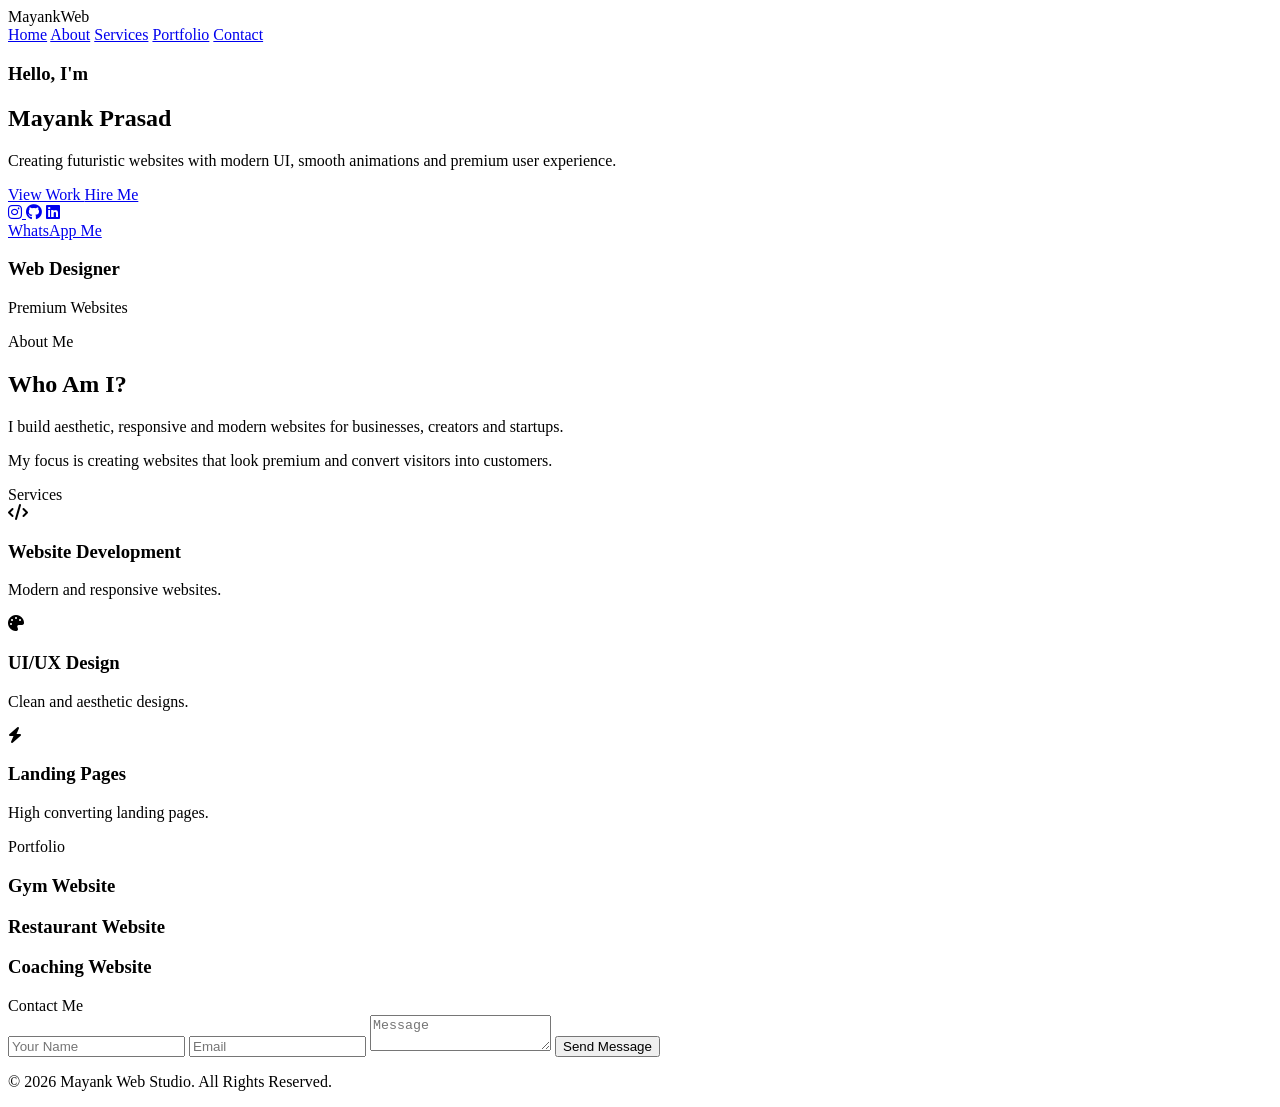
==== index.html @ c58aec5a "index.html" ====
<!DOCTYPE html>
<html lang="en">
<head>
    <meta charset="UTF-8">
    <meta name="viewport" content="width=device-width, initial-scale=1.0">
    <title>Mayank Web Studio</title>

    <link rel="stylesheet" href="style.css">

    <link href="https://fonts.googleapis.com/css2?family=Poppins:wght@300;400;500;600;700;800&display=swap" rel="stylesheet">

    <link rel="stylesheet"
    href="https://cdnjs.cloudflare.com/ajax/libs/font-awesome/6.5.2/css/all.min.css">
</head>

<body>

<div class="cursor"></div>

<div class="bg-animation"></div>

<header>

    <div class="logo">
        Mayank<span>Web</span>
    </div>

    <nav>
        <a href="#home">Home</a>
        <a href="#about">About</a>
        <a href="#services">Services</a>
        <a href="#portfolio">Portfolio</a>
        <a href="#contact">Contact</a>
    </nav>

</header>

<section class="hero" id="home">

    <div class="hero-content">

        <h3>Hello, I'm</h3>

        <h1>Mayank Prasad</h1>

        <h2>
            <span id="typing"></span>
        </h2>

        <p>
            Creating futuristic websites with modern UI,
            smooth animations and premium user experience.
        </p>

        <div class="hero-buttons">

            <a href="#portfolio" class="btn">
                View Work
            </a>

            <a href="#contact" class="btn-outline">
                Hire Me
            </a>

        </div>

        <div class="socials">

            <a href="https://instagram.com/_.mayank.___>09" target="_blank">
   <i class="fab fa-instagram"></i>
</a>

            <a href="#"><i class="fab fa-github"></i></a>

            <a href="#"><i class="fab fa-linkedin"></i></a>

        </div>

    </div>

    <div class="hero-image">
     
     <a href="https://wa.me/9831724576" class="btn">
   WhatsApp Me
</a>   
        <div class="glass-card">

            <h3>Web Designer</h3>

            <p>
                Premium Websites
            </p>

        </div>

    </div>

</section>

<section class="about reveal" id="about">

    <div class="section-title">
        About Me
    </div>

    <div class="about-container">

        <div class="about-card">

            <h2>Who Am I?</h2>

            <p>
                I build aesthetic, responsive and modern
                websites for businesses, creators and startups.
            </p>

            <p>
                My focus is creating websites that look
                premium and convert visitors into customers.
            </p>

        </div>

    </div>

</section>

<section class="services reveal" id="services">

    <div class="section-title">
        Services
    </div>

    <div class="service-grid">

        <div class="service-card">
            <i class="fas fa-code"></i>
            <h3>Website Development</h3>
            <p>Modern and responsive websites.</p>
        </div>

        <div class="service-card">
            <i class="fas fa-palette"></i>
            <h3>UI/UX Design</h3>
            <p>Clean and aesthetic designs.</p>
        </div>

        <div class="service-card">
            <i class="fas fa-bolt"></i>
            <h3>Landing Pages</h3>
            <p>High converting landing pages.</p>
        </div>

    </div>

</section>

<section class="portfolio reveal" id="portfolio">

    <div class="section-title">
        Portfolio
    </div>

    <div class="portfolio-grid">

        <div class="portfolio-card">
            <h3>Gym Website</h3>
        </div>

        <div class="portfolio-card">
            <h3>Restaurant Website</h3>
        </div>

        <div class="portfolio-card">
            <h3>Coaching Website</h3>
        </div>

    </div>

</section>

<section class="contact reveal" id="contact">

    <div class="section-title">
        Contact Me
    </div>

    <form>

        <input type="text"
        placeholder="Your Name">

        <input type="email"
        placeholder="Email">

        <textarea
        placeholder="Message"></textarea>

        <button>
            Send Message
        </button>

    </form>

</section>

<footer>

    <p>
        © 2026 Mayank Web Studio.
        All Rights Reserved.
    </p>

</footer>

<script src="script.js"></script>

</body>
</html>
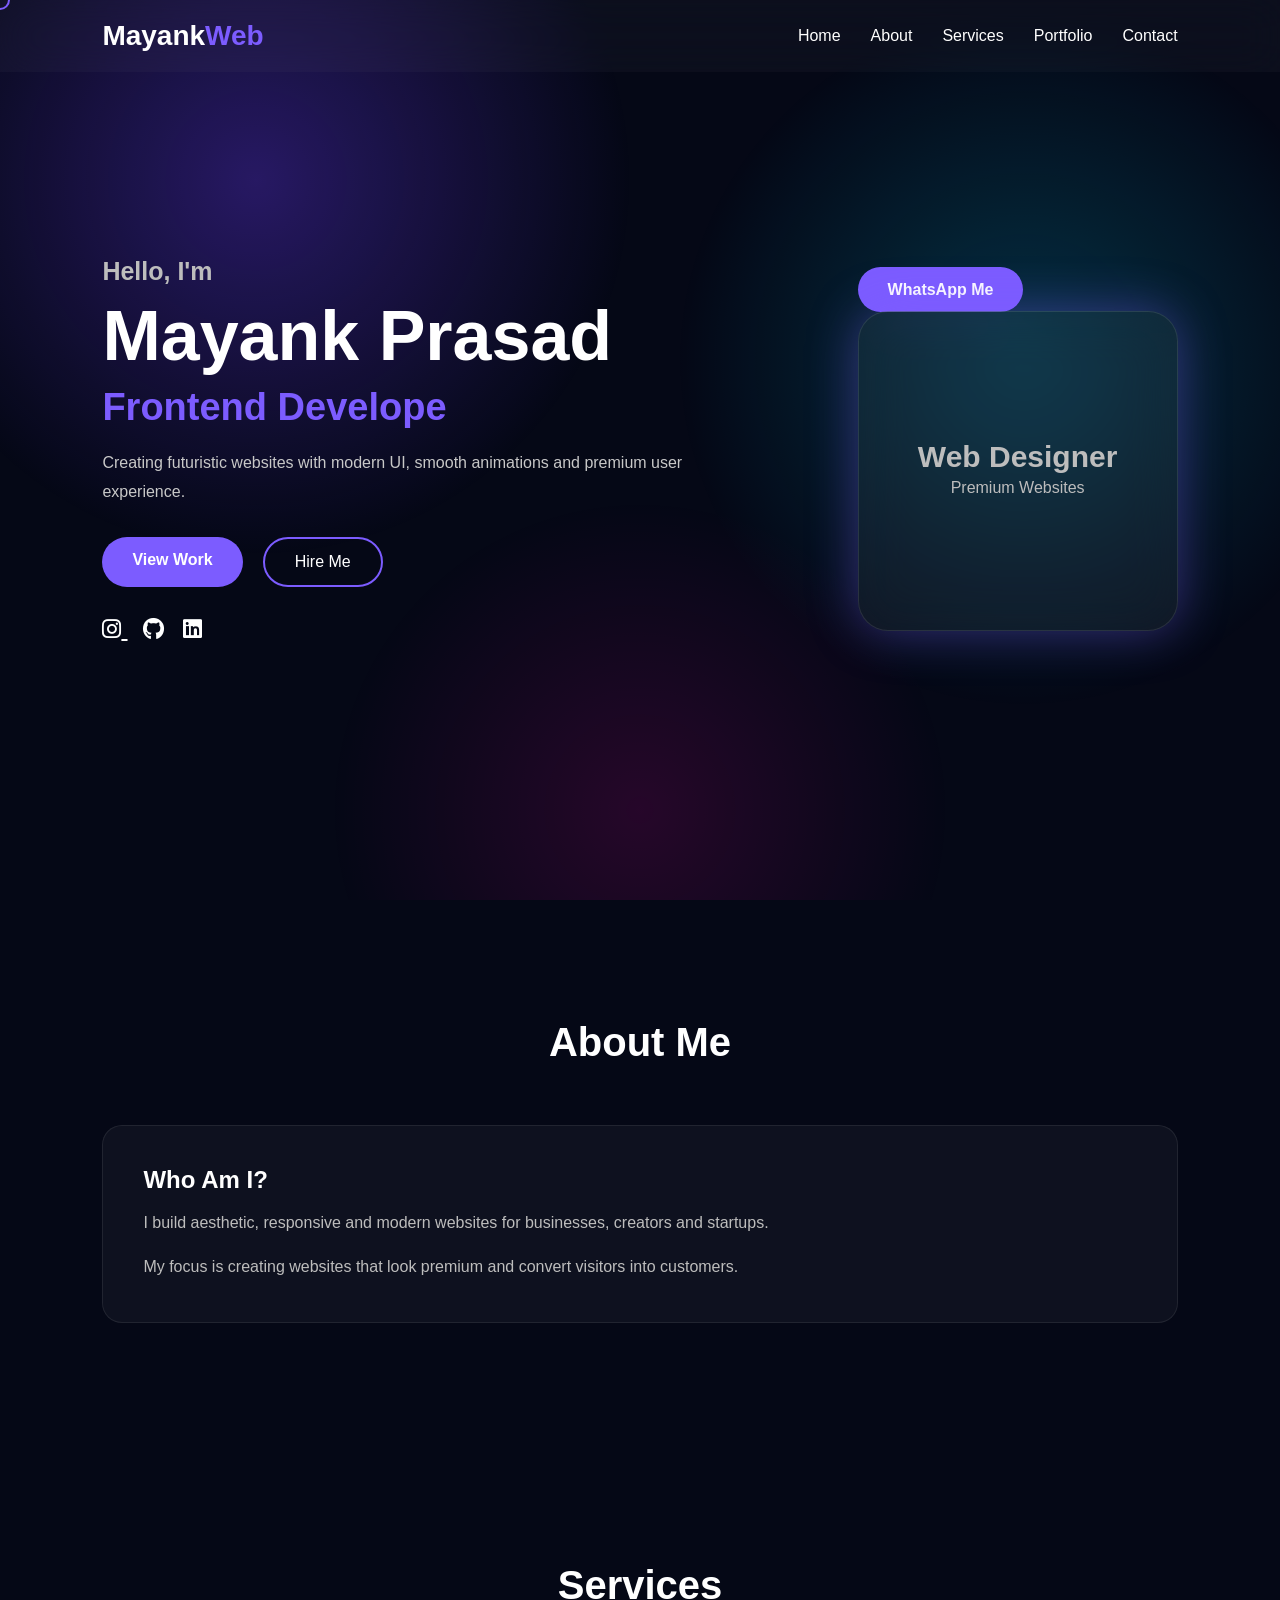
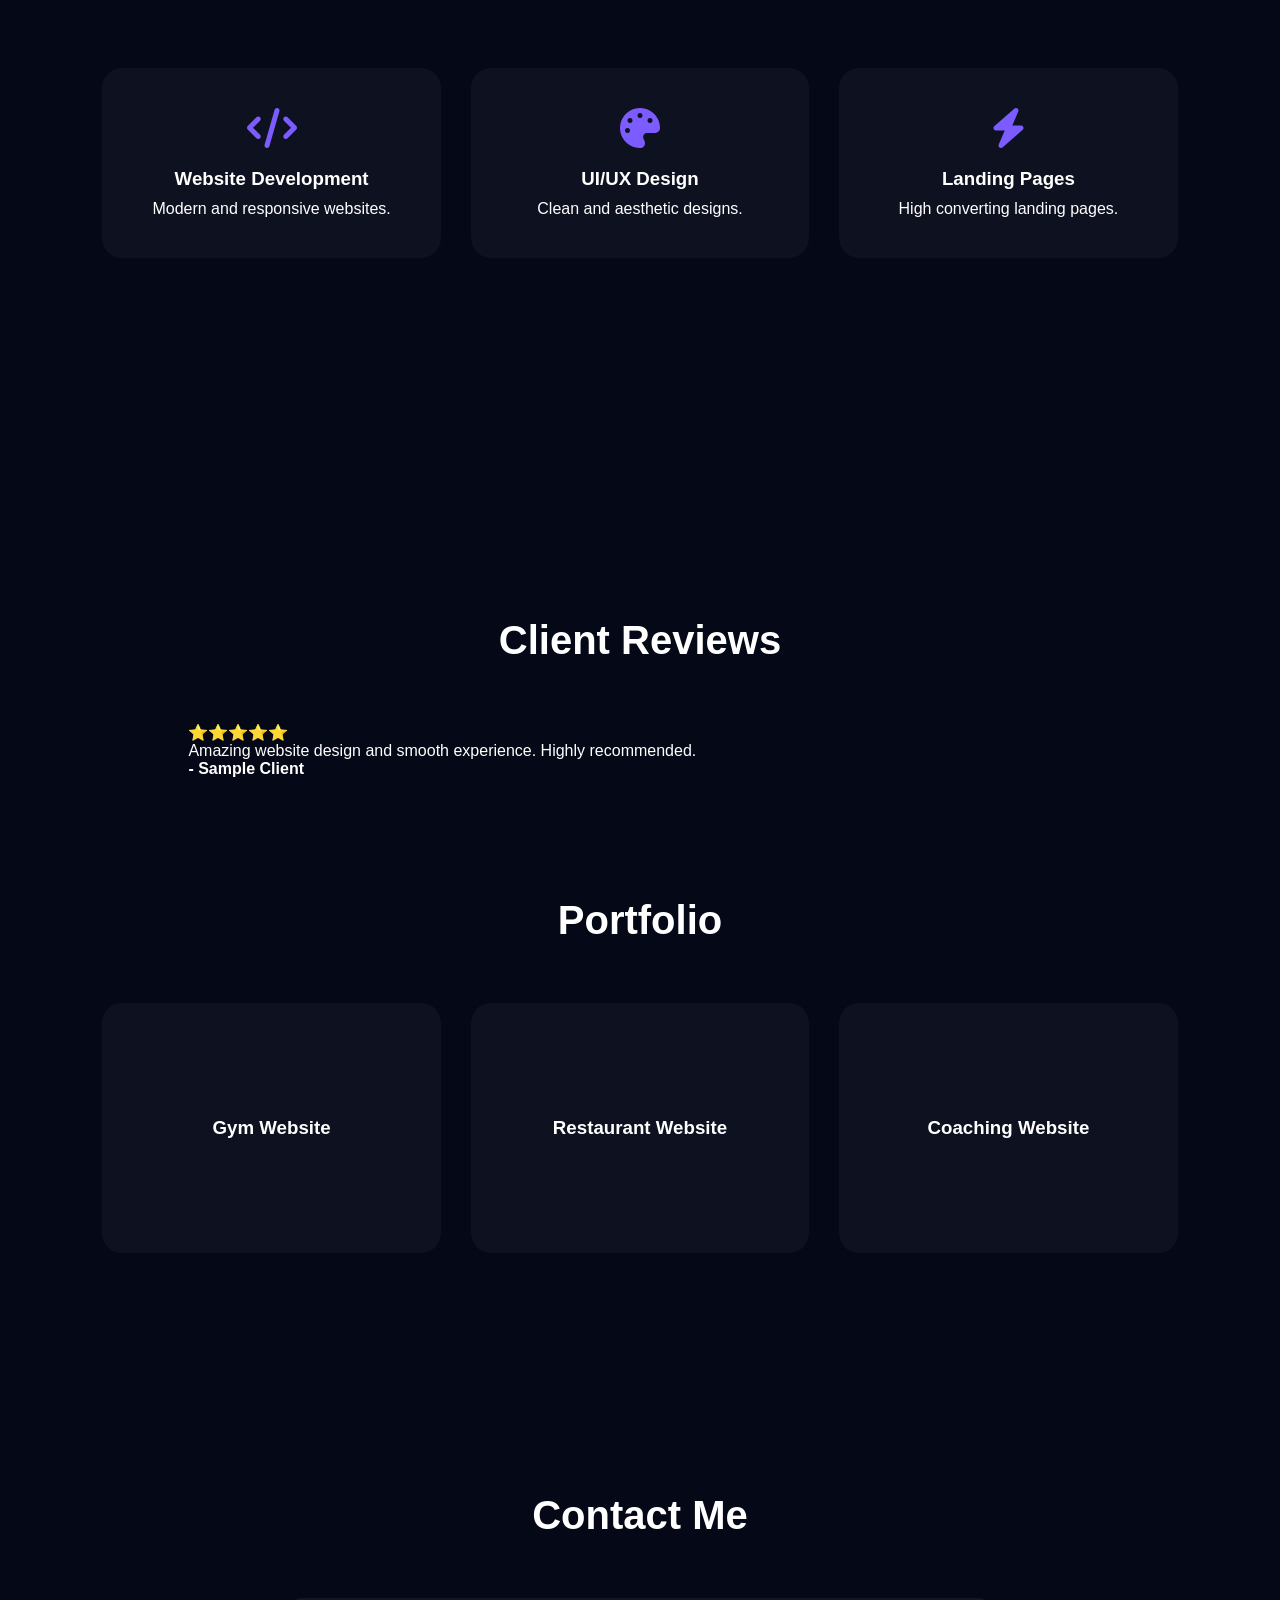
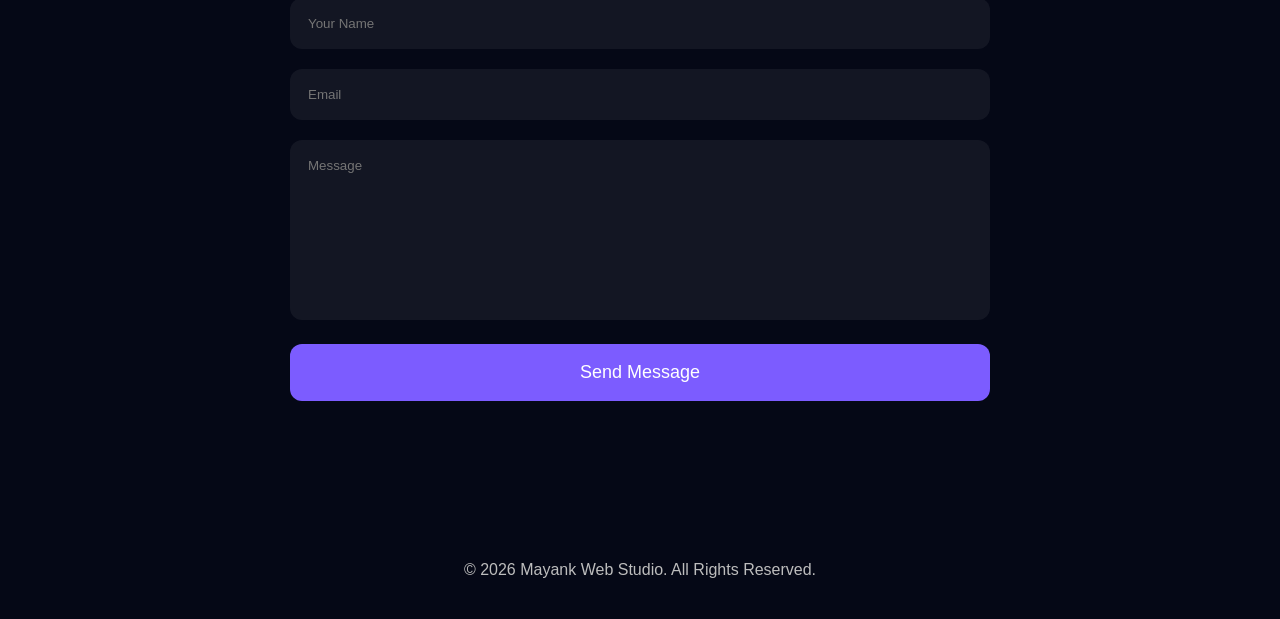
==== commit 04fb55eb: "Update index.html" ====
--- a/index.html
+++ b/index.html
@@ -156,7 +156,30 @@
 </section>
 
 <section class="portfolio reveal" id="portfolio">
-
+    
+<section class="reviews reveal">
+
+<h2 class="section-title">
+Client Reviews
+</h2>
+
+<div class="review-card">
+
+<div class="stars">
+⭐⭐⭐⭐⭐
+</div>
+
+<p>
+Amazing website design and smooth experience.
+Highly recommended.
+</p>
+
+<h4>- Sample Client</h4>
+
+</div>
+
+</section>
+    
     <div class="section-title">
         Portfolio
     </div>
--- a/style.css
+++ b/style.css
@@ -0,0 +1,356 @@
+*{
+    margin:0;
+    padding:0;
+    box-sizing:border-box;
+    font-family:'Poppins',sans-serif;
+    scroll-behavior:smooth;
+}
+
+body{
+    background:#050816;
+    color:white;
+    overflow-x:hidden;
+}
+
+/* Animated Background */
+
+.bg-animation{
+    position:fixed;
+    width:100%;
+    height:100%;
+    background:
+    radial-gradient(circle at 20% 20%,#6c3bff55,transparent 30%),
+    radial-gradient(circle at 80% 40%,#00d4ff33,transparent 30%),
+    radial-gradient(circle at 50% 90%,#ff00aa22,transparent 30%);
+    z-index:-2;
+}
+
+/* Cursor */
+
+.cursor{
+    width:20px;
+    height:20px;
+    border:2px solid #7c5cff;
+    border-radius:50%;
+    position:fixed;
+    pointer-events:none;
+    transform:translate(-50%,-50%);
+    z-index:9999;
+}
+
+/* Header */
+
+header{
+    width:100%;
+    padding:20px 8%;
+    display:flex;
+    justify-content:space-between;
+    align-items:center;
+    position:fixed;
+    top:0;
+    backdrop-filter:blur(20px);
+    background:rgba(255,255,255,0.03);
+    z-index:1000;
+}
+
+.logo{
+    font-size:28px;
+    font-weight:700;
+}
+
+.logo span{
+    color:#7c5cff;
+}
+
+nav{
+    display:flex;
+    gap:30px;
+}
+
+nav a{
+    color:white;
+    text-decoration:none;
+    transition:.3s;
+}
+
+nav a:hover{
+    color:#7c5cff;
+}
+
+/* Hero */
+
+.hero{
+    min-height:100vh;
+    display:flex;
+    justify-content:space-between;
+    align-items:center;
+    padding:0 8%;
+    gap:60px;
+}
+
+.hero-content{
+    max-width:650px;
+}
+
+.hero h3{
+    font-size:25px;
+    color:#bdbdbd;
+}
+
+.hero h1{
+    font-size:70px;
+    margin:10px 0;
+}
+
+.hero h2{
+    font-size:38px;
+    color:#7c5cff;
+    margin-bottom:20px;
+}
+
+.hero p{
+    line-height:1.8;
+    color:#c8c8c8;
+}
+
+.hero-buttons{
+    margin-top:30px;
+    display:flex;
+    gap:20px;
+}
+
+.btn{
+    background:#7c5cff;
+    color:white;
+    padding:14px 30px;
+    border-radius:40px;
+    text-decoration:none;
+    font-weight:600;
+    transition:.4s;
+}
+
+.btn:hover{
+    transform:translateY(-5px);
+    box-shadow:0 0 30px #7c5cff;
+}
+
+.btn-outline{
+    border:2px solid #7c5cff;
+    color:white;
+    padding:14px 30px;
+    border-radius:40px;
+    text-decoration:none;
+    transition:.4s;
+}
+
+.btn-outline:hover{
+    background:#7c5cff;
+}
+
+.socials{
+    margin-top:30px;
+}
+
+.socials a{
+    color:white;
+    margin-right:15px;
+    font-size:22px;
+    transition:.3s;
+}
+
+.socials a:hover{
+    color:#7c5cff;
+}
+
+.glass-card{
+    width:320px;
+    height:320px;
+    border-radius:30px;
+    backdrop-filter:blur(25px);
+    background:rgba(255,255,255,0.05);
+    border:1px solid rgba(255,255,255,.1);
+    display:flex;
+    flex-direction:column;
+    justify-content:center;
+    align-items:center;
+    box-shadow:0 0 50px rgba(124,92,255,.4);
+}
+
+.glass-card h3{
+    font-size:30px;
+}
+
+.glass-card p{
+    color:#bdbdbd;
+}
+
+/* Sections */
+
+section{
+    padding:120px 8%;
+}
+
+.section-title{
+    text-align:center;
+    font-size:40px;
+    font-weight:700;
+    margin-bottom:60px;
+}
+
+/* About */
+
+.about-card{
+    background:rgba(255,255,255,.04);
+    padding:40px;
+    border-radius:20px;
+    border:1px solid rgba(255,255,255,.08);
+}
+
+.about-card p{
+    margin-top:15px;
+    color:#bdbdbd;
+    line-height:1.8;
+}
+
+/* Services */
+
+.service-grid{
+    display:grid;
+    grid-template-columns:repeat(auto-fit,minmax(250px,1fr));
+    gap:30px;
+}
+
+.service-card{
+    padding:40px;
+    text-align:center;
+    border-radius:20px;
+    background:rgba(255,255,255,.04);
+    transition:.4s;
+}
+
+.service-card:hover{
+    transform:translateY(-10px);
+    box-shadow:0 0 30px #7c5cff55;
+}
+
+.service-card i{
+    font-size:40px;
+    margin-bottom:20px;
+    color:#7c5cff;
+}
+
+.service-card h3{
+    margin-bottom:10px;
+}
+
+/* Portfolio */
+
+.portfolio-grid{
+    display:grid;
+    grid-template-columns:repeat(auto-fit,minmax(280px,1fr));
+    gap:30px;
+}
+
+.portfolio-card{
+    height:250px;
+    border-radius:20px;
+    background:rgba(255,255,255,.04);
+    display:flex;
+    justify-content:center;
+    align-items:center;
+    transition:.4s;
+}
+
+.portfolio-card:hover{
+    transform:scale(1.05);
+    box-shadow:0 0 35px #7c5cff55;
+}
+
+/* Contact */
+
+form{
+    max-width:700px;
+    margin:auto;
+}
+
+input,
+textarea{
+    width:100%;
+    padding:18px;
+    margin-bottom:20px;
+    border:none;
+    outline:none;
+    border-radius:12px;
+    background:rgba(255,255,255,.06);
+    color:white;
+}
+
+textarea{
+    height:180px;
+    resize:none;
+}
+
+button{
+    width:100%;
+    padding:18px;
+    border:none;
+    border-radius:12px;
+    background:#7c5cff;
+    color:white;
+    font-size:18px;
+    cursor:pointer;
+    transition:.3s;
+}
+
+button:hover{
+    box-shadow:0 0 25px #7c5cff;
+}
+
+/* Footer */
+
+footer{
+    padding:40px;
+    text-align:center;
+    color:#bdbdbd;
+}
+
+/* Reveal Animation */
+
+.reveal{
+    opacity:0;
+    transform:translateY(60px);
+    transition:1s;
+}
+
+.reveal.active{
+    opacity:1;
+    transform:translateY(0);
+}
+
+/* Responsive */
+
+@media(max-width:900px){
+
+.hero{
+    flex-direction:column;
+    text-align:center;
+    padding-top:120px;
+}
+
+.hero h1{
+    font-size:50px;
+}
+
+.hero h2{
+    font-size:28px;
+}
+
+nav{
+    display:none;
+}
+
+.glass-card{
+    width:280px;
+    height:280px;
+}
+}
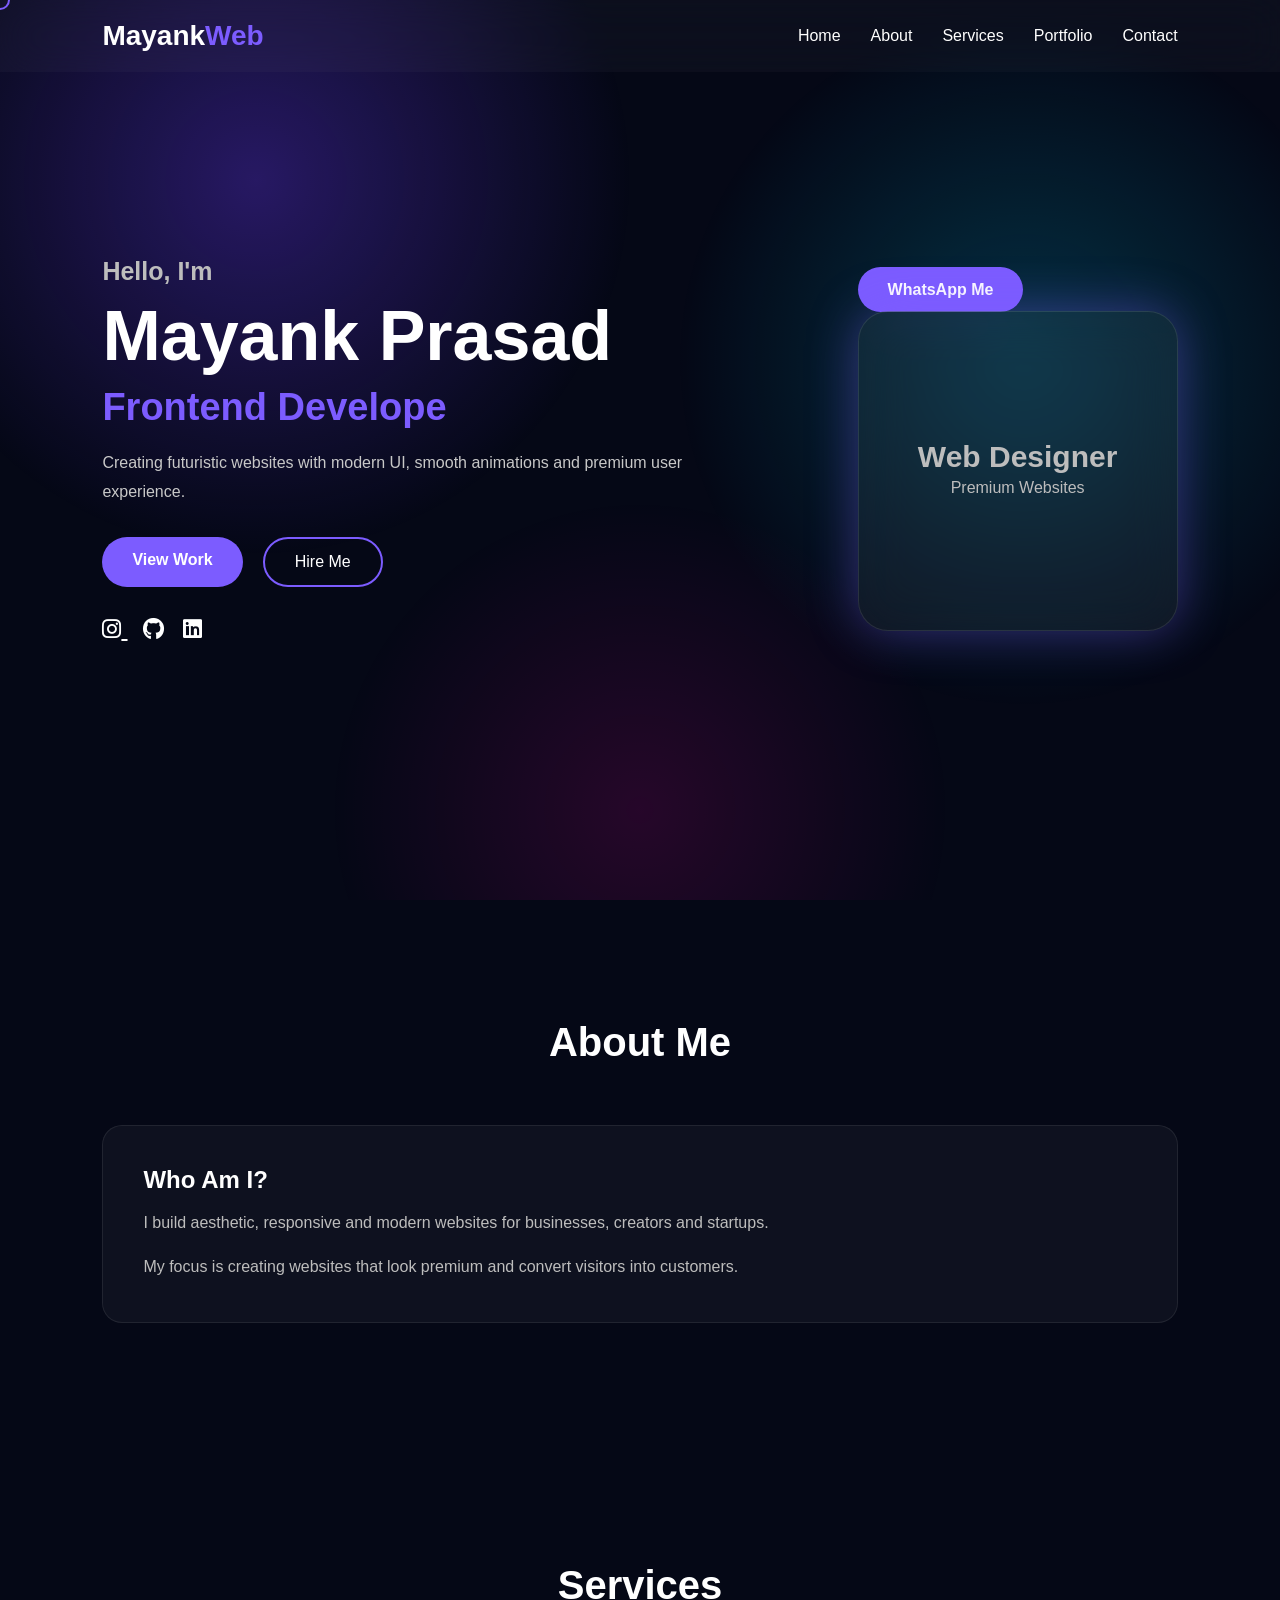
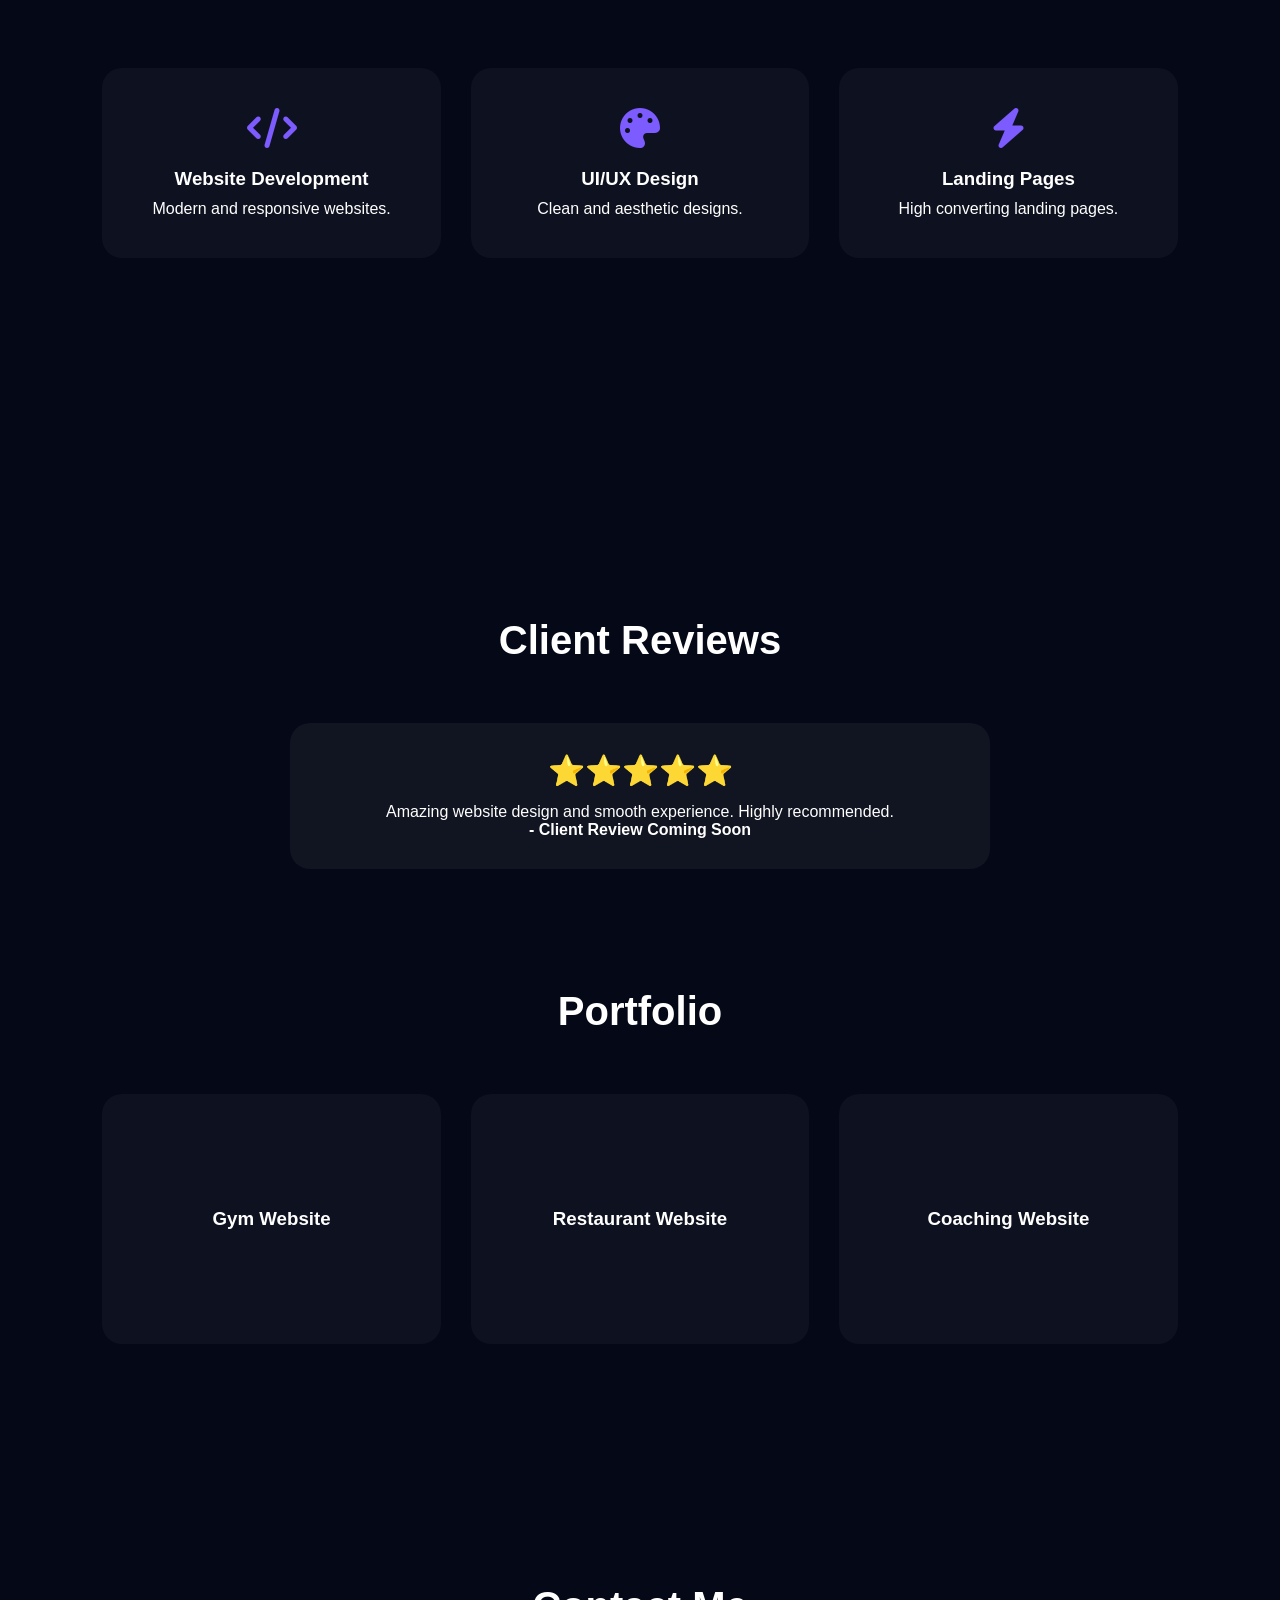
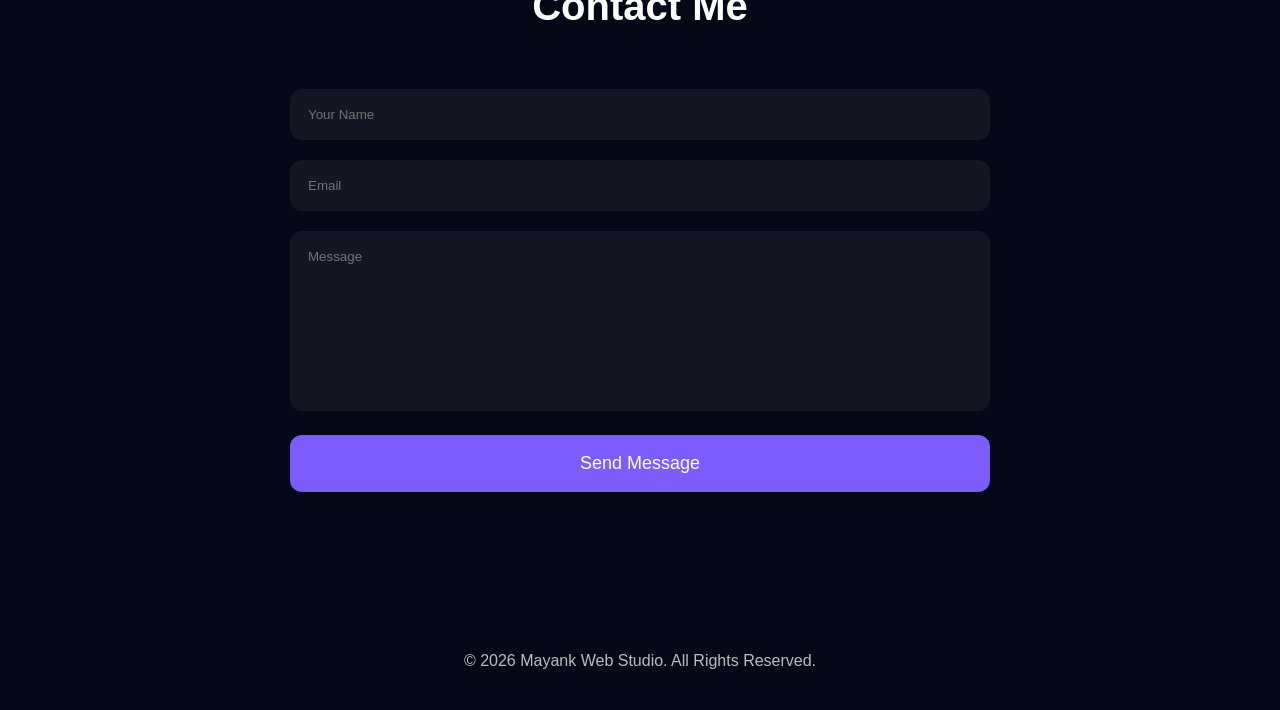
==== commit 4d573b9f: "Update index.html" ====
--- a/index.html
+++ b/index.html
@@ -174,7 +174,7 @@
 Highly recommended.
 </p>
 
-<h4>- Sample Client</h4>
+<h4>- Client Review Coming Soon</h4>
 
 </div>
 
--- a/style.css
+++ b/style.css
@@ -354,3 +354,19 @@
     height:280px;
 }
 }
+.reviews{
+    text-align:center;
+}
+
+.review-card{
+    max-width:700px;
+    margin:auto;
+    padding:30px;
+    background:rgba(255,255,255,.05);
+    border-radius:20px;
+}
+
+.stars{
+    font-size:30px;
+    margin-bottom:15px;
+}
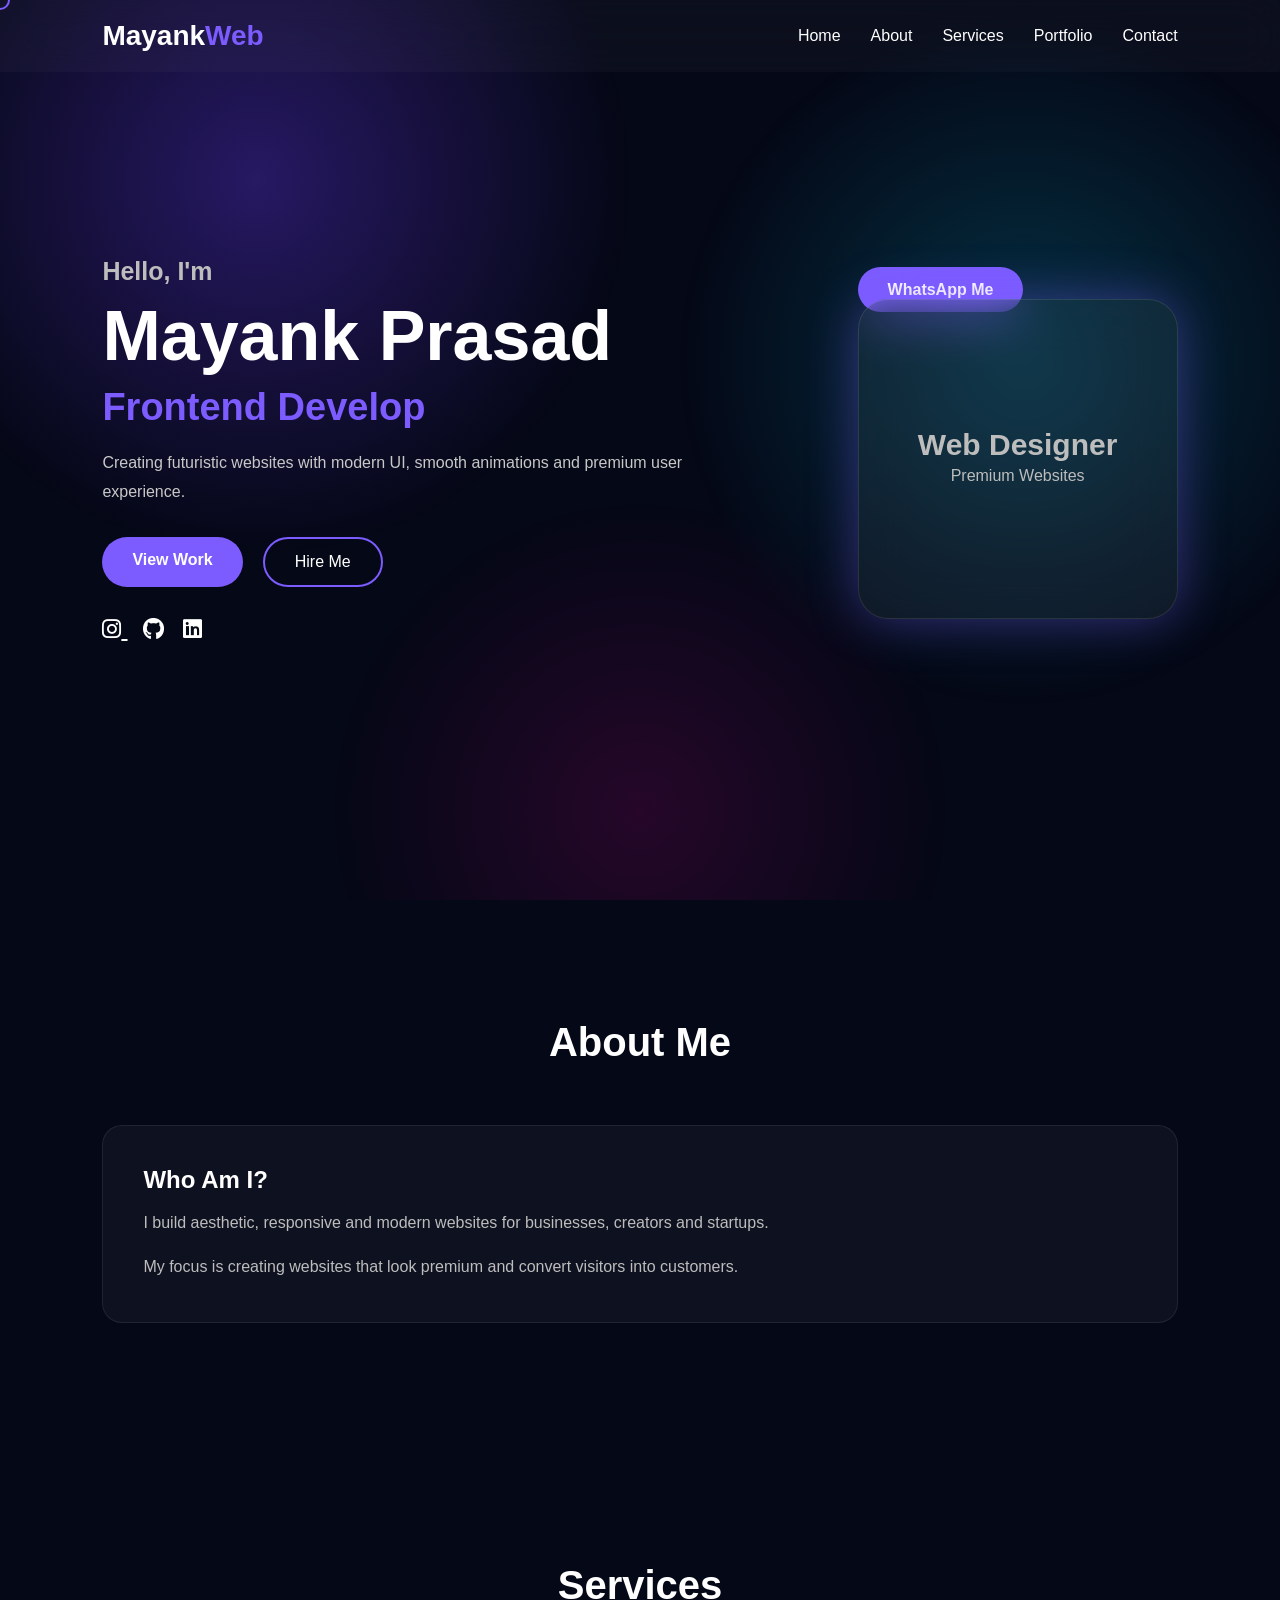
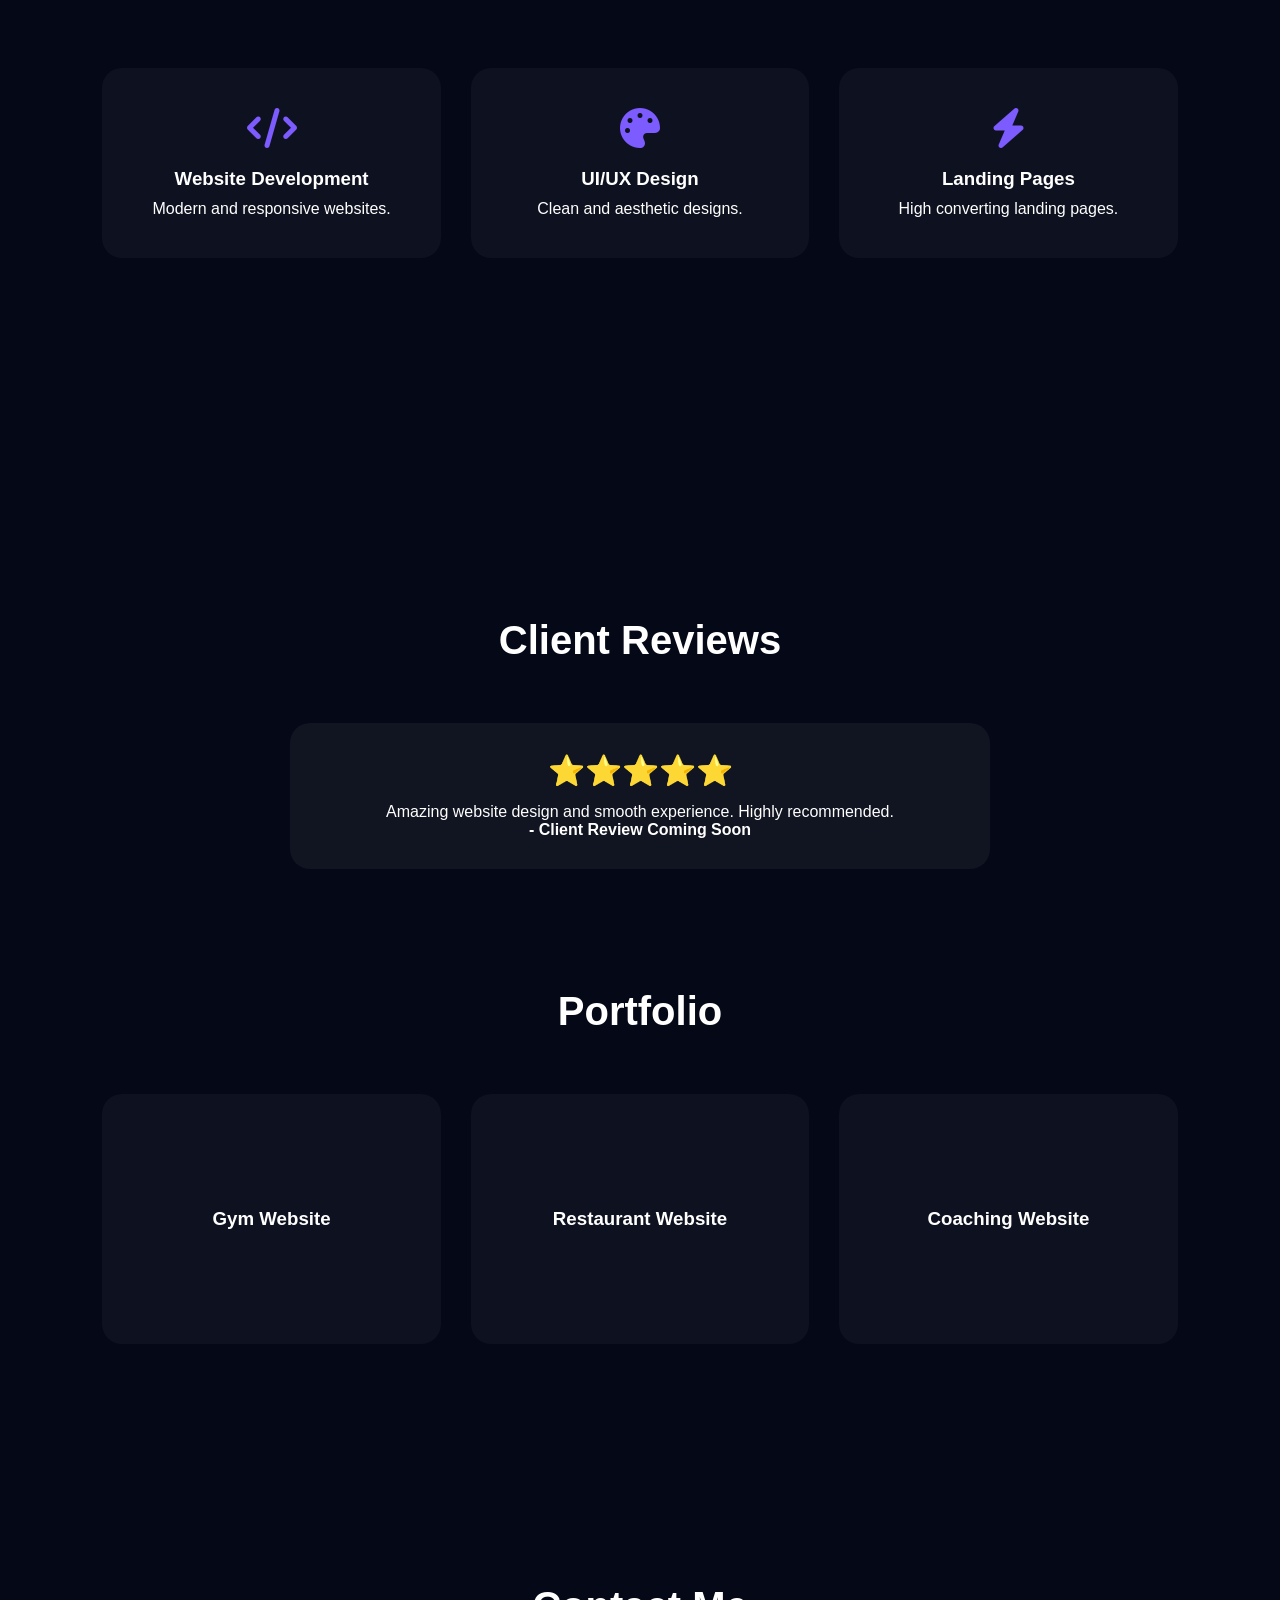
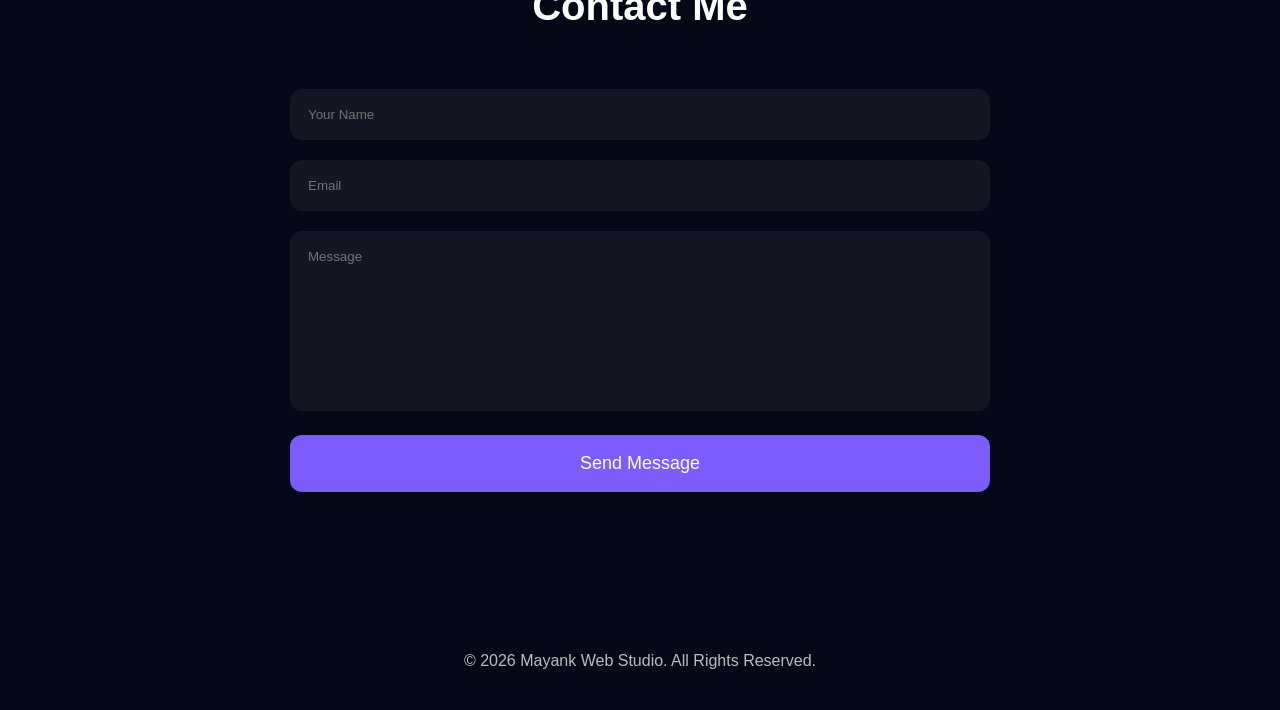
==== commit 938c3fb0: "Add Google site verification meta tag" ====
--- a/index.html
+++ b/index.html
@@ -1,6 +1,7 @@
 <!DOCTYPE html>
 <html lang="en">
 <head>
+    <meta name="google-site-verification" content="I8ORonP6qasRjrN4cMgxN_8q7x1238SngZilp2Vpzbc" />
     <meta charset="UTF-8">
     <meta name="viewport" content="width=device-width, initial-scale=1.0">
     <title>Mayank Web Studio</title>
